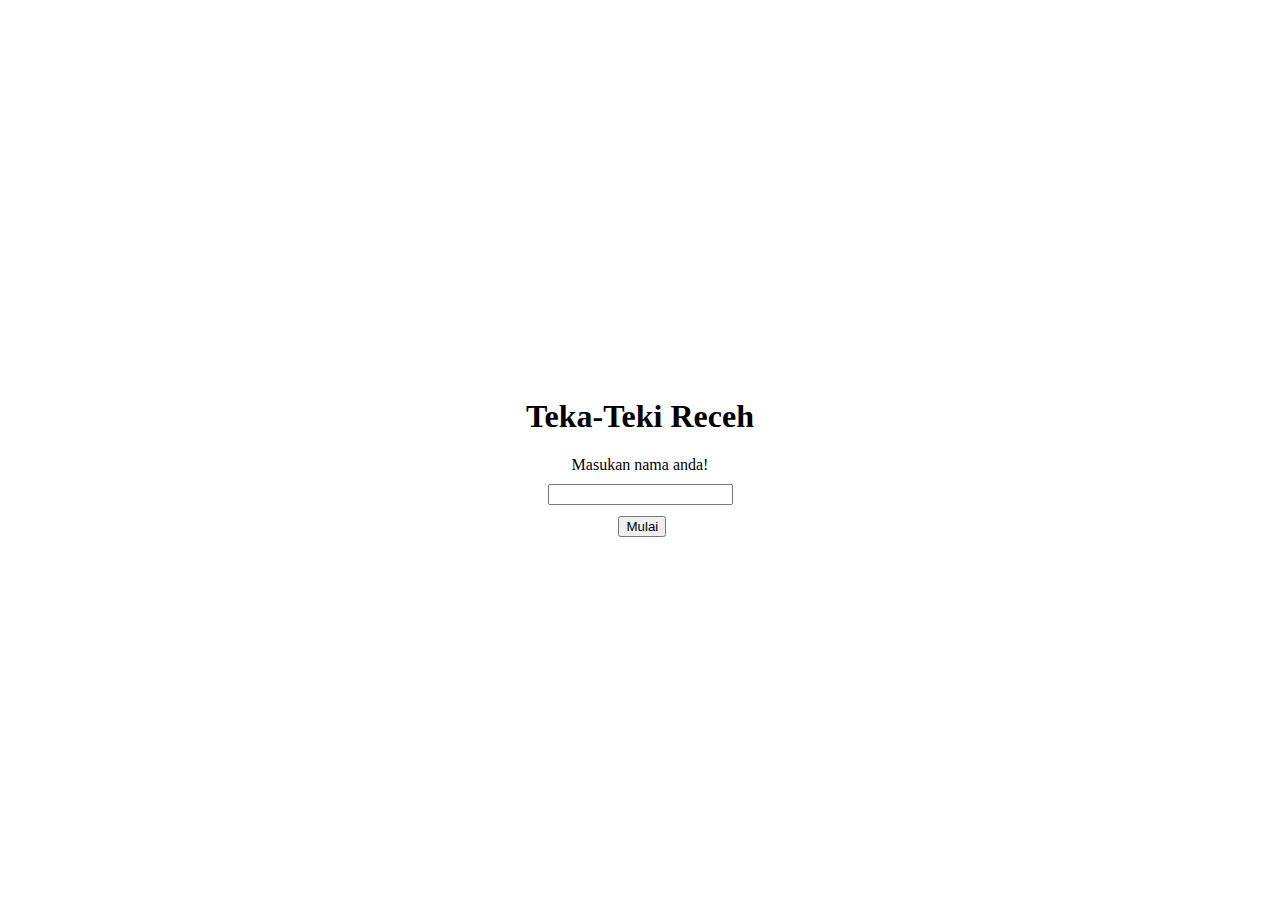
==== index.html @ 3cfcc87c "added logic" ====
<!DOCTYPE html>
<html lang="en">
<head>
  <meta charset="UTF-8">
  <meta http-equiv="X-UA-Compatible" content="IE=edge">
  <meta name="viewport" content="width=device-width, initial-scale=1.0">
  <link rel="stylesheet" href="./style.css">
  <title>Teka-teki Receh</title>
</head>
<body>
  <div id="home">
    <h1>Teka-Teki Receh</h1>
    <div class="formContainer">
      <label for="input">Masukan nama anda!</label>
      <input type="text" id="nama">
      <div>
        <button onclick="clickFunc('home', 'soal1')">Mulai</button>
      </div>
    </div>
  </div>

  <div id="leaderboard">
    <h1>Leaderboard</h1>
    <h2>Score anda:</h2>
    <h3 id="currentScore">100</h3>
    <div class="leaderboardContainer">
      <div class="name"></div><div class="score"></div>
    </div>
    <div>
      <button onclick="clickFunc('leaderboard', 'home')">Main lagi</button>
    </div>
  </div>

  <div id="soal1" class="soal">
    <h1 class="pertanyaan" id="pertanyaan1">Pertanyaan1</h1>
    <input id="jawaban1" type="text">
      <div>
        <button onclick="clickFunc('soal1', 'soal2')">Submit</button>
      </div>
      <div>
        <button onclick="clickFunc('soal1', 'home')">Nyerah!</button>
      </div>
  </div>

  <div id="soal2" class="soal">
    <h1 class="pertanyaan" id="pertanyaan2">Pertanyaan2</h1>
    <input id="jawaban2" type="text">
      <div>
        <button onclick="clickFunc('soal2', 'soal3')">Submit</button>
      </div>
      <div>
        <button onclick="clickFunc('soal2', 'home')">Nyerah!</button>
      </div>
  </div>

  <div id="soal3" class="soal">
    <h1 class="pertanyaan" id="pertanyaan3">Pertanyaan3</h1>
    <input id="jawaban3" type="text">
      <div>
        <button onclick="clickFunc('soal3', 'soal4')">Submit</button>
      </div>
      <div>
        <button onclick="clickFunc('soal3', 'home')">Nyerah!</button>
      </div>
  </div>

  <div id="soal4" class="soal">
    <h1 class="pertanyaan" id="pertanyaan4">Pertanyaan4</h1>
    <input id="jawaban4" type="text">
      <div>
        <button onclick="clickFunc('soal4', 'soal5')">Submit</button>
      </div>
      <div>
        <button onclick="clickFunc('soal4', 'home')">Nyerah!</button>
      </div>
  </div>

  <div id="soal5" class="soal">
    <h1 class="pertanyaan" id="pertanyaan5">Pertanyaan5</h1>
    <input id="jawaban5" type="text">
      <div>
        <button onclick="clickFunc('soal5', 'soal6')">Submit</button>
      </div>
      <div>
        <button onclick="clickFunc('soal5', 'home')">Nyerah!</button>
      </div>
  </div>

  <div id="soal6" class="soal">
    <h1 class="pertanyaan" id="pertanyaan6">Pertanyaan6</h1>
    <input id="jawaban6" type="text">
      <div>
        <button onclick="clickFunc('soal6', 'soal7')">Submit</button>
      </div>
      <div>
        <button onclick="clickFunc('soal6', 'home')">Nyerah!</button>
      </div>
  </div>

  <div id="soal7" class="soal">
    <h1 class="pertanyaan" id="pertanyaan7">Pertanyaan7</h1>
    <input id="jawaban7" type="text">
      <div>
        <button onclick="clickFunc('soal7', 'soal8')">Submit</button>
      </div>
      <div>
        <button onclick="clickFunc('soal7', 'home')">Nyerah!</button>
      </div>
  </div>

  <div id="soal8" class="soal">
    <h1 class="pertanyaan" id="pertanyaan8">Pertanyaan8</h1>
    <input id="jawaban8" type="text">
      <div>
        <button onclick="clickFunc('soal8', 'soal9')">Submit</button>
      </div>
      <div>
        <button onclick="clickFunc('soal8', 'home')">Nyerah!</button>
      </div>
  </div>

  <div id="soal9" class="soal">
    <h1 class="pertanyaan" id="pertanyaan9">Pertanyaan9</h1>
    <input id="jawaban9" type="text">
      <div>
        <button onclick="clickFunc('soal9', 'soal10')">Submit</button>
      </div>
      <div>
        <button onclick="clickFunc('soal9', 'home')">Nyerah!</button>
      </div>
  </div>

  <div id="soal10" class="soal">
    <h1 class="pertanyaan" id="pertanyaan10">Pertanyaan10</h1>
    <input id="jawaban10" type="text">
      <div>
        <button onclick="clickFunc('soal10', 'leaderboard')">Submit</button>
      </div>
      <div>
        <button onclick="clickFunc('soal10', 'home')">Nyerah!</button>
      </div>
  </div>
  <script src="./index.js"></script>
</body>
</html>
---- style.css ----
#home{
  display: flex;
  flex-direction: column;
  justify-content: center;
  align-items: center;
  height: 100vh;
}

#soal1, 
#soal2, 
#soal3, 
#soal4,
#soal5,
#soal6,
#soal7,
#soal8,
#soal9,
#soal10,
#leaderboard{
  display:none;
  flex-direction: column;
  justify-content: center;
  align-items: center;
  height: 100vh;
}

.formContainer{
  display: flex;
  flex-direction: column;
  align-items: center;
}

button, input{
  margin: 5%;
}

.soal input{
  margin: 1%;
}

.leaderboardContainer{
  display: flex;
  border: 1px dotted gray;
  width: 20%;
  justify-content: center;
}

.name, .score{
  margin: 5%;
}
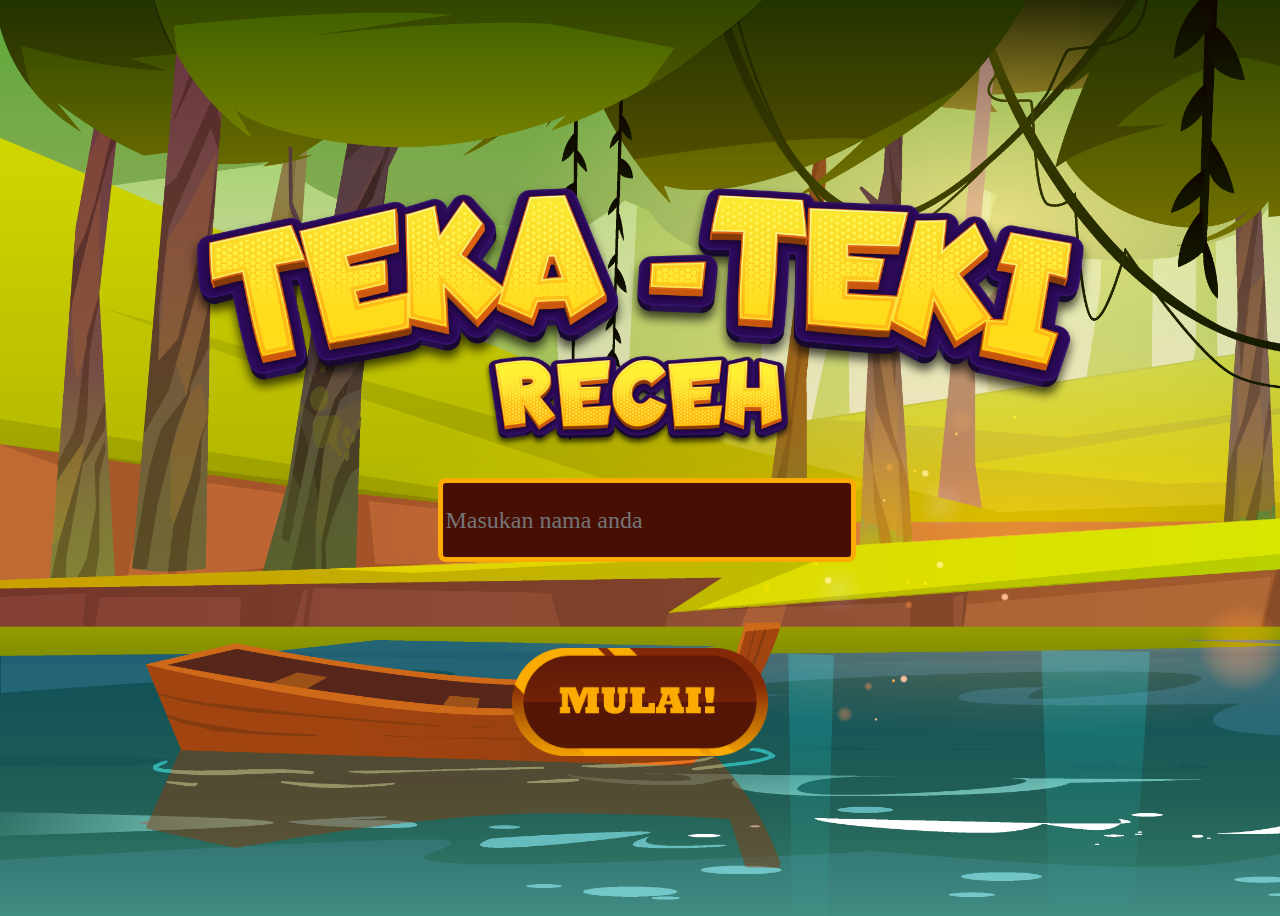
==== commit 56b79a84: "final" ====
--- a/index.html
+++ b/index.html
@@ -9,137 +9,154 @@
 </head>
 <body>
   <div id="home">
-    <h1>Teka-Teki Receh</h1>
+    <img src="./Png/Judul.png" alt="" id="judul">
     <div class="formContainer">
-      <label for="input">Masukan nama anda!</label>
-      <input type="text" id="nama">
+      <!-- <img src="./Png/SPOILER_Welcome.png" alt="" id="welcome"> -->
+      <input type="text" id="nama" placeholder="Masukan nama anda">
       <div>
-        <button onclick="clickFunc('home', 'soal1')">Mulai</button>
+        <img src="./Png/Mulai.png" alt="" id="start" class="start" onclick="clickFunc('home', 'soal1')">
+        <!-- <button onclick="clickFunc('home', 'soal1')">Mulai</button> -->
       </div>
     </div>
   </div>
 
   <div id="leaderboard">
-    <h1>Leaderboard</h1>
-    <h2>Score anda:</h2>
-    <h3 id="currentScore">100</h3>
+    <img src="./Png/PapanLeaderBoard.png" alt="" id="bg-leaderboard">
+    <!-- <h1>Leaderboard</h1> -->
+    <div class="scoreContainer">
+      <h2>Score anda:</h2>
+      <h3 id="currentScore">100</h3>
+    </div>
     <div class="leaderboardContainer">
       <div class="name"></div><div class="score"></div>
     </div>
     <div>
-      <button onclick="clickFunc('leaderboard', 'home')">Main lagi</button>
+      <img src="./Png/MulaiLagi.png" alt="" class="start" onclick="clickFunc('leaderboard', 'home')">
+      <!-- <button onclick="clickFunc('leaderboard', 'home')" >Main lagi</button> -->
     </div>
   </div>
 
   <div id="soal1" class="soal">
+    <img src="./Png/Pertanyaan(1).png" alt="" class="bg-pertanyaan">
     <h1 class="pertanyaan" id="pertanyaan1">Pertanyaan1</h1>
-    <input id="jawaban1" type="text">
+    <div class="jawabanContainer">
+      <input id="jawaban1" class="inputJawaban" type="text">
       <div>
-        <button onclick="clickFunc('soal1', 'soal2')">Submit</button>
+        <img src="./Png/Submit.png" alt="" class="submitButton submit" onclick="clickFunc('soal1', 'soal2')">
+        <img src="./Png/Nyerah.png" alt="" class="submitButton nyerah" onclick="clickFunc('soal1', 'home')">
       </div>
-      <div>
-        <button onclick="clickFunc('soal1', 'home')">Nyerah!</button>
-      </div>
+    </div>
   </div>
 
   <div id="soal2" class="soal">
+    <img src="./Png/Pertanyaan(1).png" alt="" class="bg-pertanyaan">
     <h1 class="pertanyaan" id="pertanyaan2">Pertanyaan2</h1>
-    <input id="jawaban2" type="text">
+    <div class="jawabanContainer">
+      <input id="jawaban2" class="inputJawaban" type="text">
       <div>
-        <button onclick="clickFunc('soal2', 'soal3')">Submit</button>
+        <img src="./Png/Submit.png" alt="" class="submitButton submit" onclick="clickFunc('soal2', 'soal3')">
+        <img src="./Png/Nyerah.png" alt="" class="submitButton nyerah" onclick="clickFunc('soal2', 'home')">
       </div>
-      <div>
-        <button onclick="clickFunc('soal2', 'home')">Nyerah!</button>
-      </div>
+    </div>
   </div>
 
   <div id="soal3" class="soal">
+    <img src="./Png/Pertanyaan(1).png" alt="" class="bg-pertanyaan">
     <h1 class="pertanyaan" id="pertanyaan3">Pertanyaan3</h1>
-    <input id="jawaban3" type="text">
+    <div class="jawabanContainer">
+      <input id="jawaban3" class="inputJawaban" type="text">
       <div>
-        <button onclick="clickFunc('soal3', 'soal4')">Submit</button>
+        <img src="./Png/Submit.png" alt="" class="submitButton submit" onclick="clickFunc('soal3', 'soal4')">
+        <img src="./Png/Nyerah.png" alt="" class="submitButton nyerah" onclick="clickFunc('soal3', 'home')">
       </div>
-      <div>
-        <button onclick="clickFunc('soal3', 'home')">Nyerah!</button>
-      </div>
+    </div>
   </div>
 
   <div id="soal4" class="soal">
+    <img src="./Png/Pertanyaan(1).png" alt="" class="bg-pertanyaan">
     <h1 class="pertanyaan" id="pertanyaan4">Pertanyaan4</h1>
-    <input id="jawaban4" type="text">
+    <div class="jawabanContainer">
+      <input id="jawaban4" class="inputJawaban" type="text">
       <div>
-        <button onclick="clickFunc('soal4', 'soal5')">Submit</button>
+        <img src="./Png/Submit.png" alt="" class="submitButton submit" onclick="clickFunc('soal4', 'soal5')">
+        <img src="./Png/Nyerah.png" alt="" class="submitButton nyerah" onclick="clickFunc('soal4', 'home')">
       </div>
-      <div>
-        <button onclick="clickFunc('soal4', 'home')">Nyerah!</button>
-      </div>
+    </div>
   </div>
 
   <div id="soal5" class="soal">
+    <img src="./Png/Pertanyaan(1).png" alt="" class="bg-pertanyaan">
     <h1 class="pertanyaan" id="pertanyaan5">Pertanyaan5</h1>
-    <input id="jawaban5" type="text">
+    <div class="jawabanContainer">
+      <input id="jawaban5" class="inputJawaban" type="text">
       <div>
-        <button onclick="clickFunc('soal5', 'soal6')">Submit</button>
+        <img src="./Png/Submit.png" alt="" class="submitButton submit" onclick="clickFunc('soal5', 'soal6')">
+        <img src="./Png/Nyerah.png" alt="" class="submitButton nyerah" onclick="clickFunc('soal5', 'home')">
       </div>
-      <div>
-        <button onclick="clickFunc('soal5', 'home')">Nyerah!</button>
-      </div>
+    </div>
   </div>
 
   <div id="soal6" class="soal">
+    <img src="./Png/Pertanyaan(1).png" alt="" class="bg-pertanyaan">
     <h1 class="pertanyaan" id="pertanyaan6">Pertanyaan6</h1>
-    <input id="jawaban6" type="text">
+    <div class="jawabanContainer">
+      <input id="jawaban6" class="inputJawaban" type="text">
       <div>
-        <button onclick="clickFunc('soal6', 'soal7')">Submit</button>
+        <img src="./Png/Submit.png" alt="" class="submitButton submit" onclick="clickFunc('soal6', 'soal7')">
+        <img src="./Png/Nyerah.png" alt="" class="submitButton nyerah" onclick="clickFunc('soal6', 'home')">
       </div>
-      <div>
-        <button onclick="clickFunc('soal6', 'home')">Nyerah!</button>
-      </div>
+    </div>
   </div>
 
   <div id="soal7" class="soal">
+    <img src="./Png/Pertanyaan(1).png" alt="" class="bg-pertanyaan">
     <h1 class="pertanyaan" id="pertanyaan7">Pertanyaan7</h1>
-    <input id="jawaban7" type="text">
+    <div class="jawabanContainer">
+      <input id="jawaban7" class="inputJawaban" type="text">
       <div>
-        <button onclick="clickFunc('soal7', 'soal8')">Submit</button>
+        <img src="./Png/Submit.png" alt="" class="submitButton submit" onclick="clickFunc('soal7', 'soal8')">
+        <img src="./Png/Nyerah.png" alt="" class="submitButton nyerah" onclick="clickFunc('soal7', 'home')">
       </div>
-      <div>
-        <button onclick="clickFunc('soal7', 'home')">Nyerah!</button>
-      </div>
+    </div>
   </div>
 
   <div id="soal8" class="soal">
+    <img src="./Png/Pertanyaan(1).png" alt="" class="bg-pertanyaan">
     <h1 class="pertanyaan" id="pertanyaan8">Pertanyaan8</h1>
-    <input id="jawaban8" type="text">
+    <div class="jawabanContainer">
+      <input id="jawaban8" class="inputJawaban" type="text">
       <div>
-        <button onclick="clickFunc('soal8', 'soal9')">Submit</button>
+        <img src="./Png/Submit.png" alt="" class="submitButton submit" onclick="clickFunc('soal8', 'soal9')">
+        <img src="./Png/Nyerah.png" alt="" class="submitButton nyerah" onclick="clickFunc('soal8', 'home')">
       </div>
-      <div>
-        <button onclick="clickFunc('soal8', 'home')">Nyerah!</button>
-      </div>
+    </div>
   </div>
 
   <div id="soal9" class="soal">
+    <img src="./Png/Pertanyaan(1).png" alt="" class="bg-pertanyaan">
     <h1 class="pertanyaan" id="pertanyaan9">Pertanyaan9</h1>
-    <input id="jawaban9" type="text">
+    <div class="jawabanContainer">
+      <input id="jawaban9" class="inputJawaban" type="text">
       <div>
-        <button onclick="clickFunc('soal9', 'soal10')">Submit</button>
+        <img src="./Png/Submit.png" alt="" class="submitButton submit" onclick="clickFunc('soal9', 'soal10')">
+        <img src="./Png/Nyerah.png" alt="" class="submitButton nyerah" onclick="clickFunc('soal9', 'home')">
       </div>
-      <div>
-        <button onclick="clickFunc('soal9', 'home')">Nyerah!</button>
-      </div>
+    </div>
   </div>
 
   <div id="soal10" class="soal">
+    <img src="./Png/Pertanyaan(1).png" alt="" class="bg-pertanyaan">
     <h1 class="pertanyaan" id="pertanyaan10">Pertanyaan10</h1>
-    <input id="jawaban10" type="text">
+    <div class="jawabanContainer">
+      <input id="jawaban10" class="inputJawaban" type="text">
       <div>
-        <button onclick="clickFunc('soal10', 'leaderboard')">Submit</button>
+        <img src="./Png/Submit.png" alt="" class="submitButton submit" onclick="clickFunc('soal10', 'leaderboard')">
+        <img src="./Png/Nyerah.png" alt="" class="submitButton nyerah" onclick="clickFunc('soal10', 'home')">
       </div>
-      <div>
-        <button onclick="clickFunc('soal10', 'home')">Nyerah!</button>
-      </div>
+    </div>
   </div>
+
+  
   <script src="./index.js"></script>
 </body>
 </html>--- a/style.css
+++ b/style.css
@@ -1,3 +1,112 @@
+body{
+  background-image: url(./Png/Background.png);
+  background-size: cover;
+  background-repeat: no-repeat;
+}
+
+#judul{
+  max-width: 200%;
+  max-height: 30%;
+  position: absolute;
+  z-index: 10;
+  top: 20%;
+}
+
+#welcome{
+  position: absolute;
+  top: 200px;
+  max-width: 50%;
+  max-height: 50%;
+  z-index: 2;
+}
+
+.bg-pertanyaan{
+  position: absolute;
+  top: 200px;
+  max-width: 50%;
+  max-height: auto;
+  top:20%;
+  z-index: -1;
+  margin-top: -100px;
+}
+
+.inputJawaban{
+  position: absolute;
+  z-index: 5;
+  width: 31.5vw;
+  height: 8%;
+  top: 45vh;
+  left:32.5vw;
+  background-color: #470E04;
+  border: 5px solid #FCAB02;
+  font-size: 24px;
+  font-family: 'rockwell';
+  color: white;
+  border-radius: 8px;
+}
+
+#nama{
+  position:absolute;
+  z-index: 5;
+  width: 31.5vw;
+  height: 8%;
+  top: 46vh;
+  left:29.25vw;
+  background-color: #470E04;
+  border: 5px solid #FCAB02;
+  font-size: 24px;
+  font-family: 'rockwell';
+  color: white;
+  border-radius: 8px;
+}
+
+.pertanyaan{
+  font-family: 'rockwell';
+  position: absolute;
+  top: 30vh;
+  color: #FCAB02;
+  max-width: 550px;
+  text-align: center;
+}
+
+.nyerah{
+  left: 30%;
+}
+
+.submit{
+  right: 30%;
+}
+
+.submitButton{
+  position: absolute;
+  top: 60%;
+  z-index: 11;
+  max-width: 17%;
+  max-height: 17%;
+  cursor: pointer;
+  margin-top: 1%;
+}
+
+#start{
+  position: absolute;
+  top: 72%;
+  left: 40%;
+  z-index: 11;
+  max-width: 20%;
+  max-height: 20%;
+  cursor: pointer;
+}
+
+.start{
+  position: absolute;
+  top: 80%;
+  left: 46.5%;
+  z-index: 11;
+  max-width: 15%;
+  max-height: 15%;
+  cursor: pointer;
+}
+
 #home{
   display: flex;
   flex-direction: column;
@@ -22,6 +131,7 @@
   justify-content: center;
   align-items: center;
   height: 100vh;
+  color: #FCAB02;
 }
 
 .formContainer{
@@ -39,8 +149,11 @@
 }
 
 .leaderboardContainer{
+  position: absolute;
+  top: 40%;
   display: flex;
-  border: 1px dotted gray;
+  border: 5px dotted #FCAB02;
+  border-radius: 15px;
   width: 20%;
   justify-content: center;
 }
@@ -49,3 +162,25 @@
   margin: 5%;
 }
 
+#bg-leaderboard{
+  position: absolute;
+  top: 200px;
+  max-width: 50%;
+  max-height: auto;
+  top:20%;
+  z-index: -1;
+  margin-top: -100px;
+}
+
+.scoreContainer{
+  display: flex;
+  position: absolute;
+  flex-direction: column;
+  align-items: center;
+  top: 20%;
+}
+
+h3{
+  font-size: 50px;
+  margin: 0;
+}